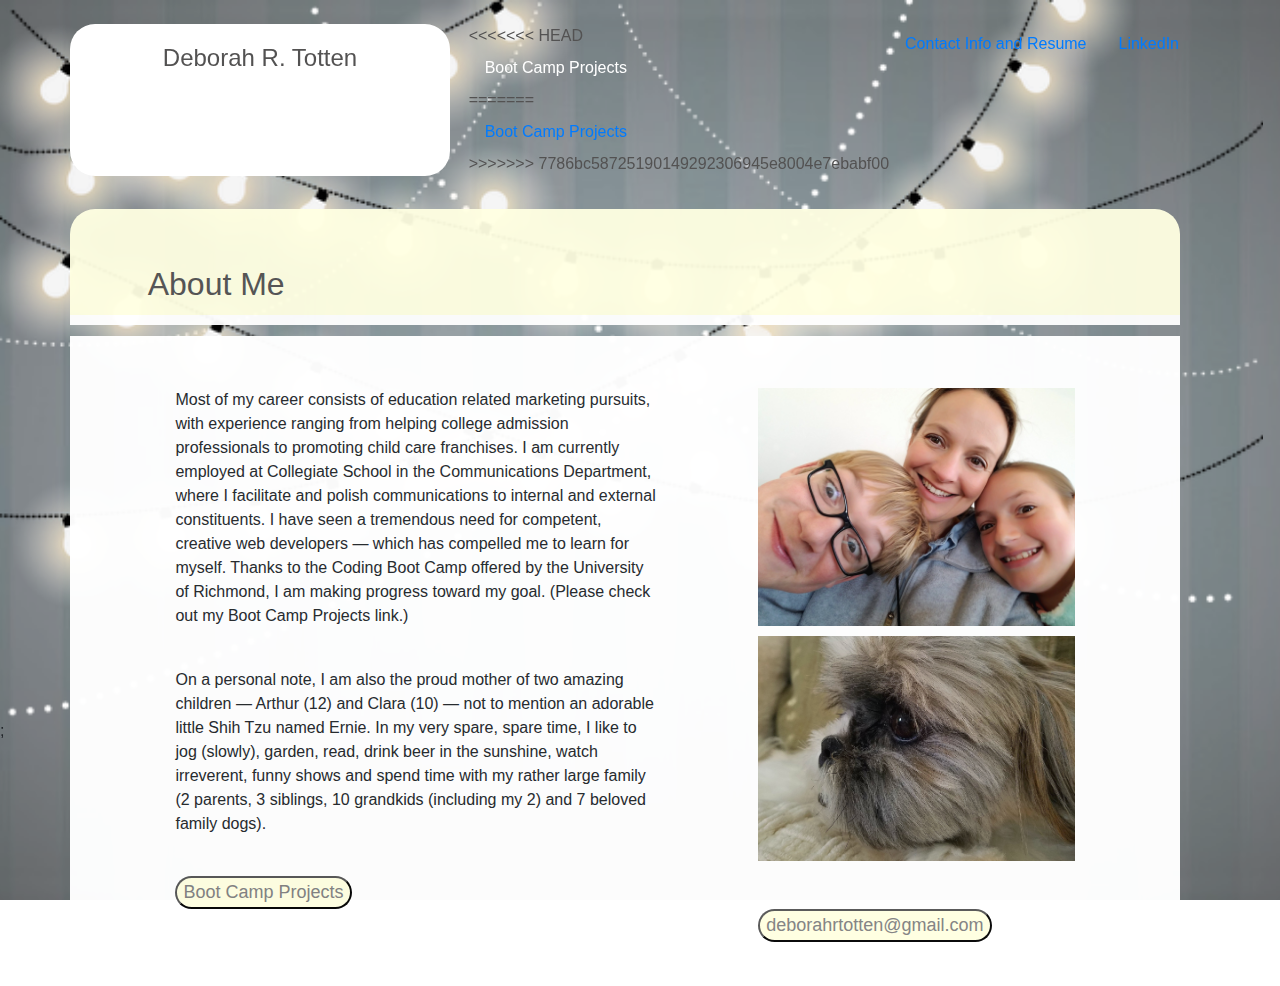
==== index.html @ e544d1cb "fixing" ====
<!DOCTYPE html>
<html>

<head>

        <link rel="stylesheet" href="https://stackpath.bootstrapcdn.com/bootstrap/4.1.1/css/bootstrap.min.css">
        <link rel="stylesheet" href="assets/style.css">
        <meta name="viewport" content="width=device-width, initial-scale=1">

</head>

<body>
        <div id="bg">
<<<<<<< HEAD
                <img src="assets/wallpaper3.jpg" alt="wallpaper3">
=======
                <img src="assets/wallpaper3.jpg" alt="wallpaper2">
>>>>>>> 7786bc58725190149292306945e8004e7ebabf00
        </div>
        <div id="lights">
                <img src="assets/kisspng-light-pattern-string-holiday-lights-5a6af66c08a171.7857933415169593400354.png" alt="lights" width="200%">;
        </div>
        <br>
        <div class="container">
                <div class="row">
                        <div id="h3" class="col-sm-4">
                                <h4>Deborah R. Totten</h4>
                        </div>
                        <br>
                        <div id="navbar" class="col-sm-8" style="font-family: 'Lucida Sans', 'Lucida Sans Regular', 'Lucida Grande', 'Lucida Sans Unicode', Geneva, Verdana, sans-serif">
                                <ul class="nav justify-content-end">
                                        <li class="nav-item">
<<<<<<< HEAD
                                                <a style="color:white" class="nav-link" href="https://wormielove.github.io/Bootstrap-Portfolio/portfolio.html">Boot Camp Projects</a>
=======
                                                <a class="nav-link" href="https://wormielove.github.io/Bootstrap-Portfolio/portfolio.html">Boot Camp Projects</a>
>>>>>>> 7786bc58725190149292306945e8004e7ebabf00
                                        </li>
                                        <li class="nav-item">
                                                <a class="nav-link" href="https://wormielove.github.io/Bootstrap-Portfolio/assets/Deb Resume.pdf">Contact Info and Resume</a>
                                        </li>
                                        <li class="nav-item">
                                                <a class="nav-link" href="https://www.linkedin.com/in/deborah-totten-05026611">LinkedIn</a>
                                        </li>
                                </ul>
                        </div>
                </div>
        </div>
        </div>
        <div id="background" class="container">
                <div id="me" class="row">
                        <h2>About Me</h2>
                </div>
                
                <div id="about-me" class="row clearfix">
                        
                        <div id="about-me" class=col-md-7>
                                <p> Most of my career consists of education related marketing pursuits, with experience ranging from helping
                                        college admission professionals to promoting child care franchises.
                                        I am currently employed at Collegiate School in the Communications Department, where I facilitate and polish
                                        communications to internal and external constituents. I have seen a tremendous need
                                        for competent, creative web developers — which has compelled me to learn for myself.
                                        Thanks to the Coding Boot Camp offered by the University of Richmond, I am making
                                        progress toward my goal. (Please check out my Boot Camp Projects link.)

                                </p>
                                <br>
                                <p>
                                        On a personal note, I am also the proud mother of two amazing children — Arthur (12) and Clara (10) — not to mention an
                                        adorable little Shih Tzu named Ernie. In my very spare, spare time, I like to jog
                                        (slowly), garden, read, drink beer in the sunshine, watch irreverent, funny shows and spend
                                        time with my rather large family (2 parents, 3 siblings, 10 grandkids (including my 2)
                                        and 7 beloved family dogs).</p>
                                <br>
                                <a href="https://wormielove.github.io/Bootstrap-Portfolio/portfolio.html">
                                <button id="project1">Boot Camp Projects</button>
                                </a>
                                <br>
                                
                        </div>
                        <div id="about-me" class=col-md-5>
                                <img id="me-and-kids" src="assets/me-and-kids.jpg" alt="me and kids" width="85%" class="responsive">
                                <img id="ernest" src="assets/ernest3.jpg" alt="ernest" width="85%" class="responsive">
                                <br>
                                <br>
                                <br>
                                <a href="mailto:deborahrtotten@gmail.com">
                                <button id="project1"> deborahrtotten@gmail.com </button>
                                </a>
                        </div>
                </div>
      
        </div>
</body>


</html>
---- assets/style.css ----
#bg {
    position: fixed; 
    top: -50%; 
    left: -50%; 
    width: 200%; 
    height: 200%;
    opacity: .7;
  }

  #bg img {
    position: absolute; 
    z-index: -1;
    top: 0; 
    left: 0; 
    right: 0; 
    bottom: 0; 
    margin: auto; 
    min-width: 50%;
    min-height: 50%;
  }

#lights {
    position: absolute;
    z-index: 1;
}

.container {
    width: 100%;
}

#h3 {
    background-color: white;
    font-family: 'Lucida Sans', 'Lucida Sans Regular', 'Lucida Grande', 'Lucida Sans Unicode', Geneva, Verdana, sans-serif;
    font-size: large;
    text-align: center;
    color: rgb(83, 82, 82);
    padding: 15px;
    padding-top: 20px;
    position: relative;
    z-index: 2;
    border-radius: 25px;
}

#background {
    width: 100%;
}

.nav-item {
    color: rgb(83, 82, 82);
    position: relative;
    z-index: 2;
}

.clearfix {
    overflow: auto;
}

h2 {
    font-family: 'Lucida Sans', 'Lucida Sans Regular', 'Lucida Grande', 'Lucida Sans Unicode', Geneva, Verdana, sans-serif;
    color: rgb(83, 82, 82);
    padding-bottom: 4px;
}

#me {
    background-color: rgb(255, 255, 226);
    position: relative;
    z-index: 2;
    padding-left: 7%;
    padding-right: 5%;
    padding-top: 5%;
    margin-top: 3%;
    opacity: .95;
    border-top-left-radius: 25px;
    border-top-right-radius: 25px;
    border-bottom: 10px;
    border-bottom-color: white;
    border-bottom-style: solid;
    /* margin-bottom: 5%; */
    width: 100%;
}
.responsive {
    width: 100%;
    height: auto;
}
#about-me {
    background-color: white;
    font-family: 'Lucida Sans', 'Lucida Sans Regular', 'Lucida Grande', 'Lucida Sans Unicode', Geneva, Verdana, sans-serif;
    font-size: medium;
    position: relative;
    padding-top: 2%;
    padding-left: 5%;
    padding-right: 5%;
    margin-top: 1%;
    /* float: left; */
    width: 100%;
    height: 650px;
    text-align: block;
    z-index: 2;
    opacity: .98;
    overflow: auto;
}

#me-and-kids {
    /* float: left; */
    margin-right: 2%;
    position: relative;
}

#note {
    text-align: center;
    color: gray;
    font-weight: bold;
}

#ernest {
    margin-top: 10px;
    /* position: relative;
    float: left; */
}
#links1 {
    text-align: center;
    color: gray;
    font-weight: bold;
}
#wontg {
    margin-top: 20px;
    position: relative;
}

#links {
    text-align: center;
}
#project1 {
    text-align: center;
    /* margin-left: 30%;
    margin-right: 30%; */
    align-content: center;
    font-size: large;
    border-radius: 25px;
    background-color: rgb(255, 255, 226);
    color: gray;
}
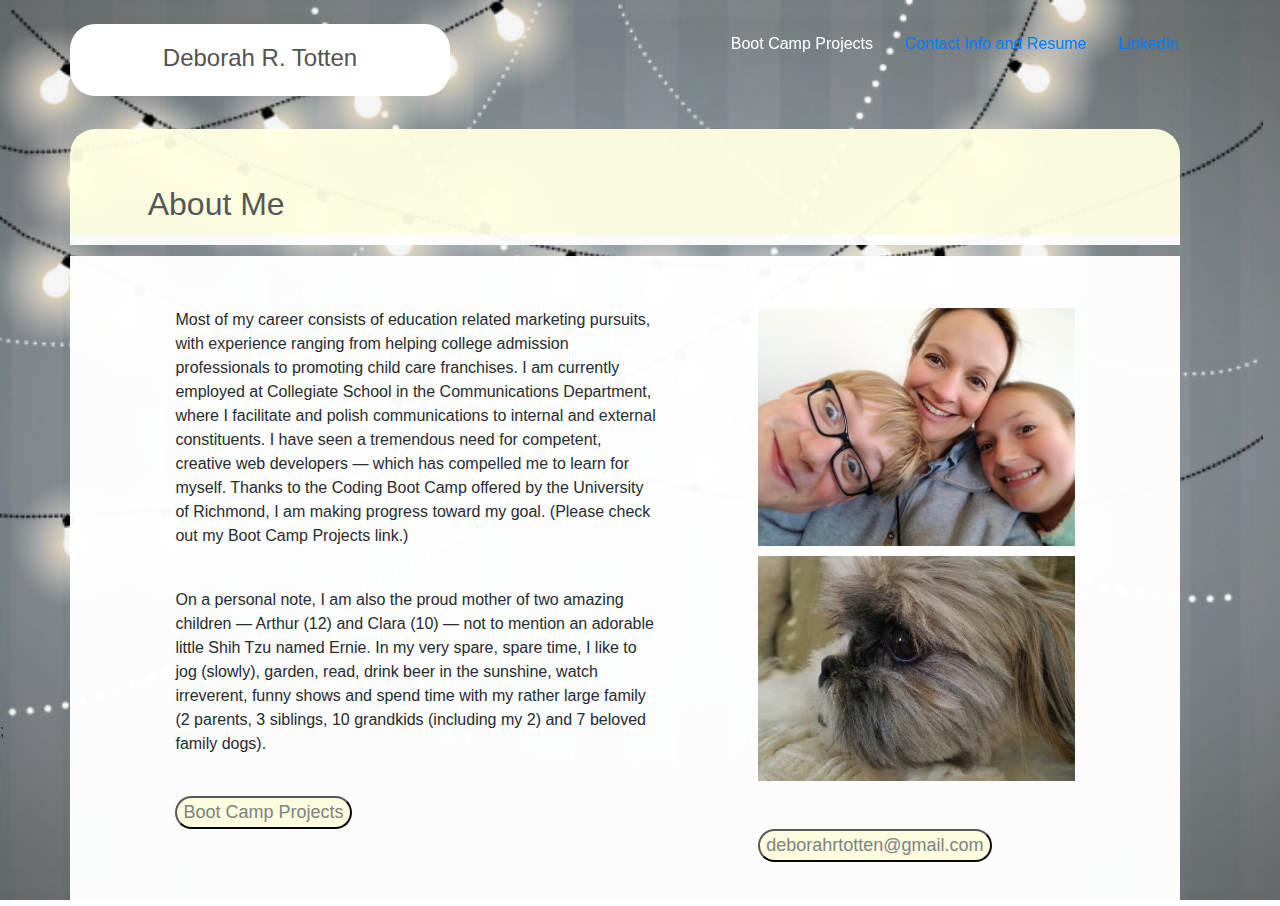
==== commit 63fd134e: "fixing color index.html" ====
--- a/index.html
+++ b/index.html
@@ -11,11 +11,7 @@
 
 <body>
         <div id="bg">
-<<<<<<< HEAD
                 <img src="assets/wallpaper3.jpg" alt="wallpaper3">
-=======
-                <img src="assets/wallpaper3.jpg" alt="wallpaper2">
->>>>>>> 7786bc58725190149292306945e8004e7ebabf00
         </div>
         <div id="lights">
                 <img src="assets/kisspng-light-pattern-string-holiday-lights-5a6af66c08a171.7857933415169593400354.png" alt="lights" width="200%">;
@@ -30,11 +26,7 @@
                         <div id="navbar" class="col-sm-8" style="font-family: 'Lucida Sans', 'Lucida Sans Regular', 'Lucida Grande', 'Lucida Sans Unicode', Geneva, Verdana, sans-serif">
                                 <ul class="nav justify-content-end">
                                         <li class="nav-item">
-<<<<<<< HEAD
                                                 <a style="color:white" class="nav-link" href="https://wormielove.github.io/Bootstrap-Portfolio/portfolio.html">Boot Camp Projects</a>
-=======
-                                                <a class="nav-link" href="https://wormielove.github.io/Bootstrap-Portfolio/portfolio.html">Boot Camp Projects</a>
->>>>>>> 7786bc58725190149292306945e8004e7ebabf00
                                         </li>
                                         <li class="nav-item">
                                                 <a class="nav-link" href="https://wormielove.github.io/Bootstrap-Portfolio/assets/Deb Resume.pdf">Contact Info and Resume</a>
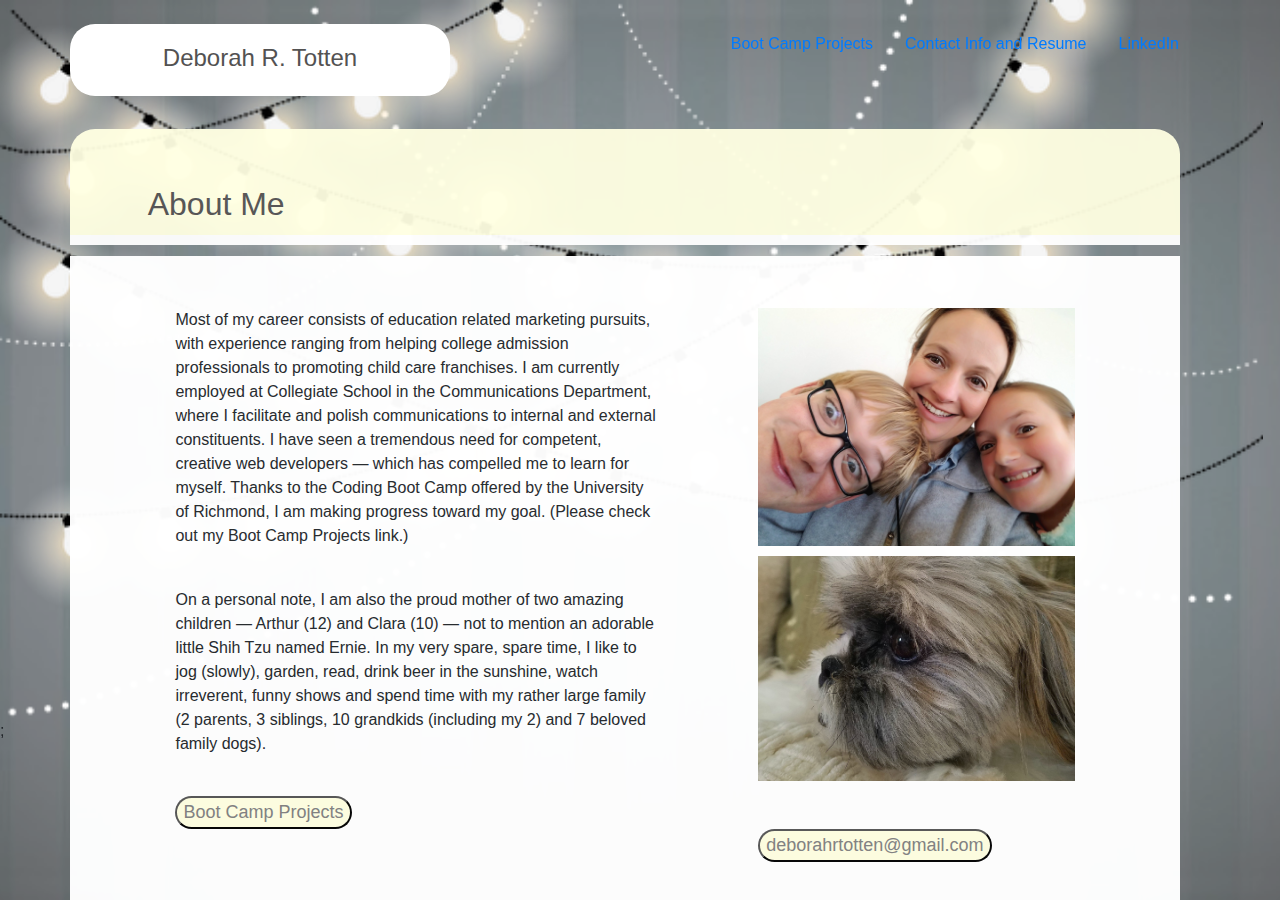
==== commit 1191e992: "updating navbar" ====
--- a/index.html
+++ b/index.html
@@ -23,10 +23,10 @@
                                 <h4>Deborah R. Totten</h4>
                         </div>
                         <br>
-                        <div id="navbar" class="col-sm-8" style="font-family: 'Lucida Sans', 'Lucida Sans Regular', 'Lucida Grande', 'Lucida Sans Unicode', Geneva, Verdana, sans-serif">
+                        <div id="navbar" class="col-sm-8" style="font-family: 'Lucida Sans', 'Lucida Sans Regular', 'Lucida Grande', 'Lucida Sans Unicode', Geneva, Verdana, sans-serif; color:white">
                                 <ul class="nav justify-content-end">
                                         <li class="nav-item">
-                                                <a style="color:white" class="nav-link" href="https://wormielove.github.io/Bootstrap-Portfolio/portfolio.html">Boot Camp Projects</a>
+                                                <a class="nav-link" href="https://wormielove.github.io/Bootstrap-Portfolio/portfolio.html">Boot Camp Projects</a>
                                         </li>
                                         <li class="nav-item">
                                                 <a class="nav-link" href="https://wormielove.github.io/Bootstrap-Portfolio/assets/Deb Resume.pdf">Contact Info and Resume</a>
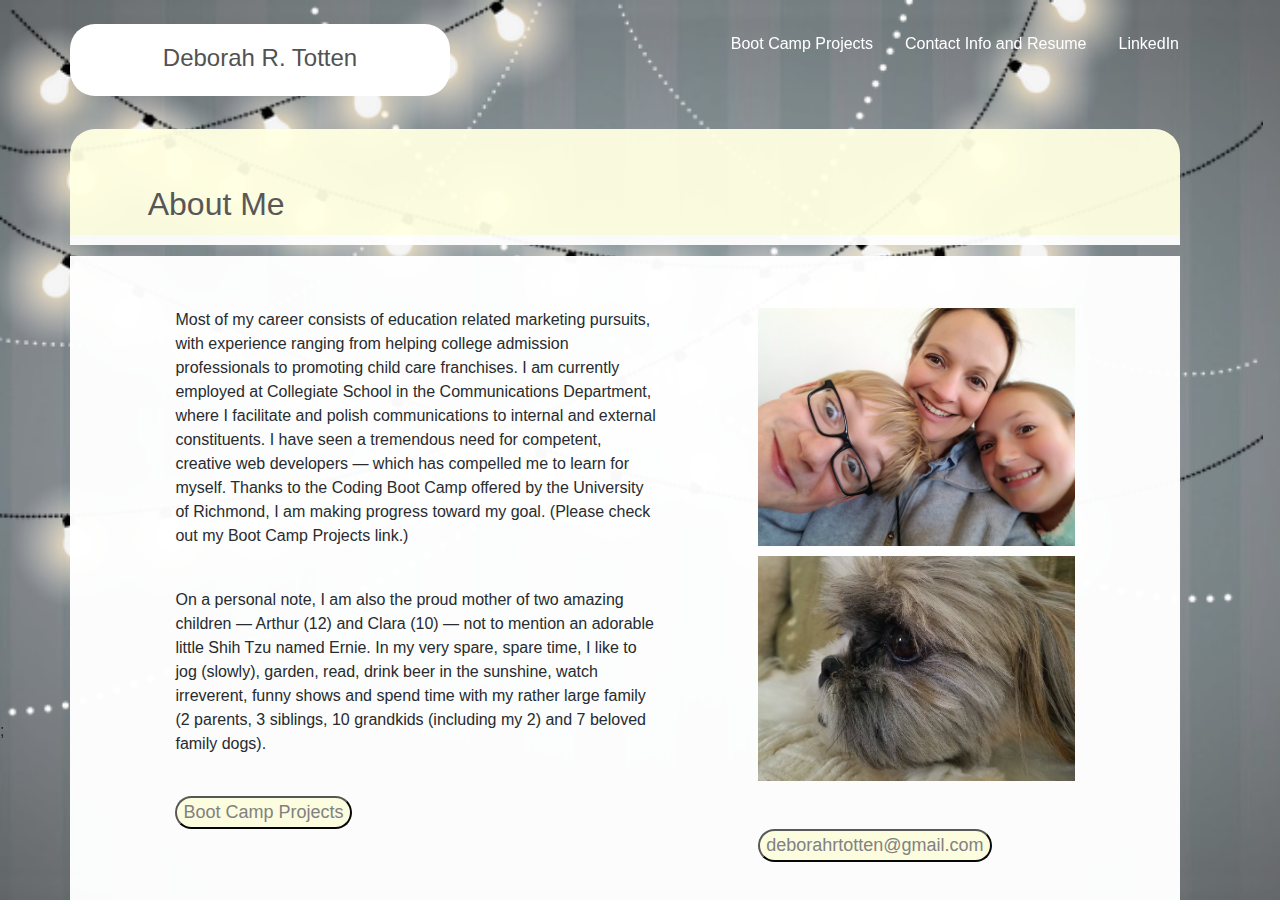
==== commit 7f9c0da6: "trying still" ====
--- a/index.html
+++ b/index.html
@@ -23,16 +23,16 @@
                                 <h4>Deborah R. Totten</h4>
                         </div>
                         <br>
-                        <div id="navbar" class="col-sm-8" style="font-family: 'Lucida Sans', 'Lucida Sans Regular', 'Lucida Grande', 'Lucida Sans Unicode', Geneva, Verdana, sans-serif; color:white">
+                        <div id="navbar" class="col-sm-8" style="font-family: 'Lucida Sans', 'Lucida Sans Regular', 'Lucida Grande', 'Lucida Sans Unicode', Geneva, Verdana, sans-serif">
                                 <ul class="nav justify-content-end">
                                         <li class="nav-item">
-                                                <a class="nav-link" href="https://wormielove.github.io/Bootstrap-Portfolio/portfolio.html">Boot Camp Projects</a>
+                                                <a style="color:white" class="nav-link" href="https://wormielove.github.io/Bootstrap-Portfolio/portfolio.html">Boot Camp Projects</a>
                                         </li>
                                         <li class="nav-item">
-                                                <a class="nav-link" href="https://wormielove.github.io/Bootstrap-Portfolio/assets/Deb Resume.pdf">Contact Info and Resume</a>
+                                                <a style="color:white" class="nav-link" href="https://wormielove.github.io/Bootstrap-Portfolio/assets/Deb Resume.pdf">Contact Info and Resume</a>
                                         </li>
                                         <li class="nav-item">
-                                                <a class="nav-link" href="https://www.linkedin.com/in/deborah-totten-05026611">LinkedIn</a>
+                                                <a style="color:white" class="nav-link" href="https://www.linkedin.com/in/deborah-totten-05026611">LinkedIn</a>
                                         </li>
                                 </ul>
                         </div>
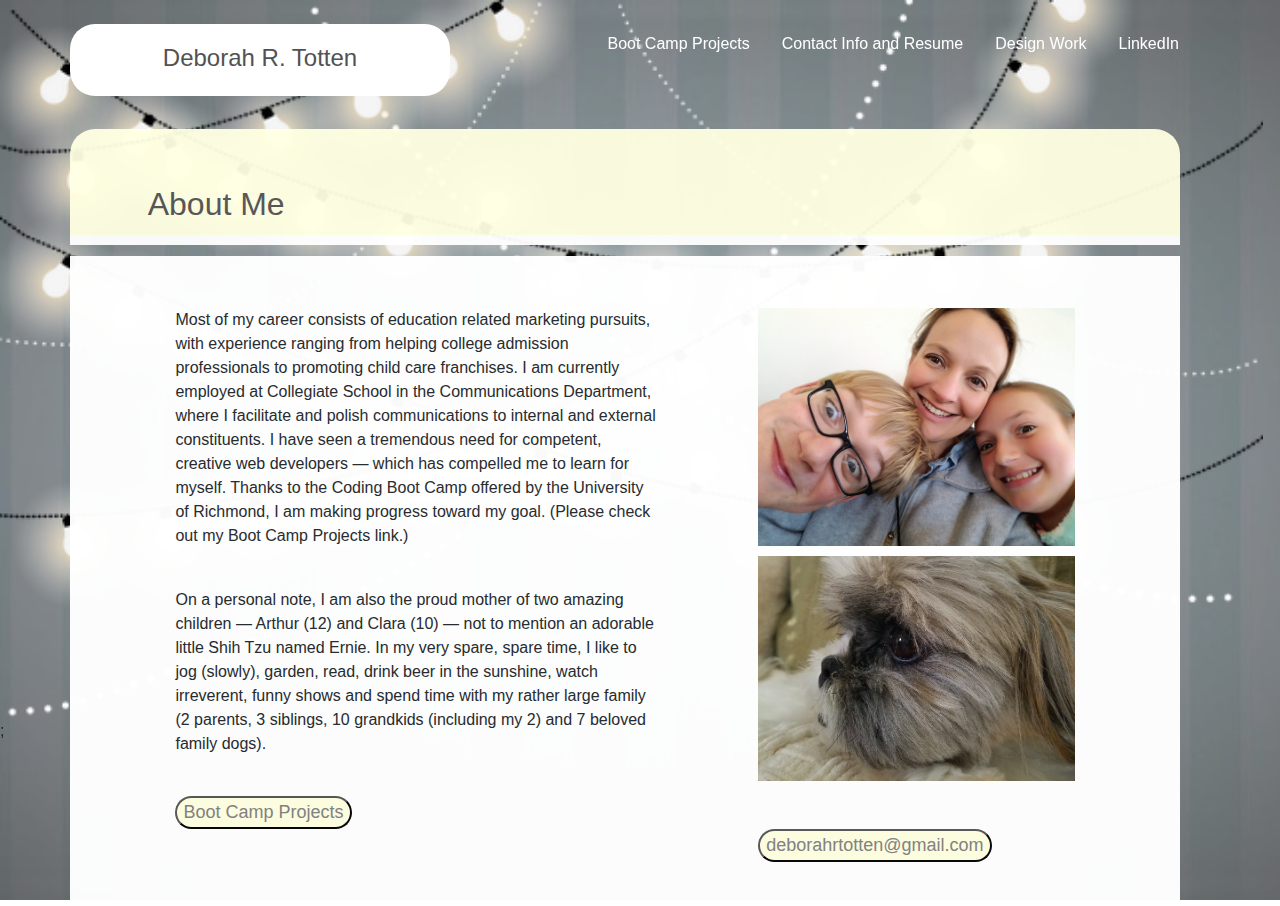
==== commit b1057032: "adding portfolio to index" ====
--- a/index.html
+++ b/index.html
@@ -30,6 +30,9 @@
                                         </li>
                                         <li class="nav-item">
                                                 <a style="color:white" class="nav-link" href="https://wormielove.github.io/Bootstrap-Portfolio/assets/Deb Resume.pdf">Contact Info and Resume</a>
+                                        </li>
+                                        <li class="nav-item">
+                                                <a style="color:white" class="nav-link" href="https://issuu.com/deborahtotten/docs/portfolio_slideshow">Design Work</a>
                                         </li>
                                         <li class="nav-item">
                                                 <a style="color:white" class="nav-link" href="https://www.linkedin.com/in/deborah-totten-05026611">LinkedIn</a>
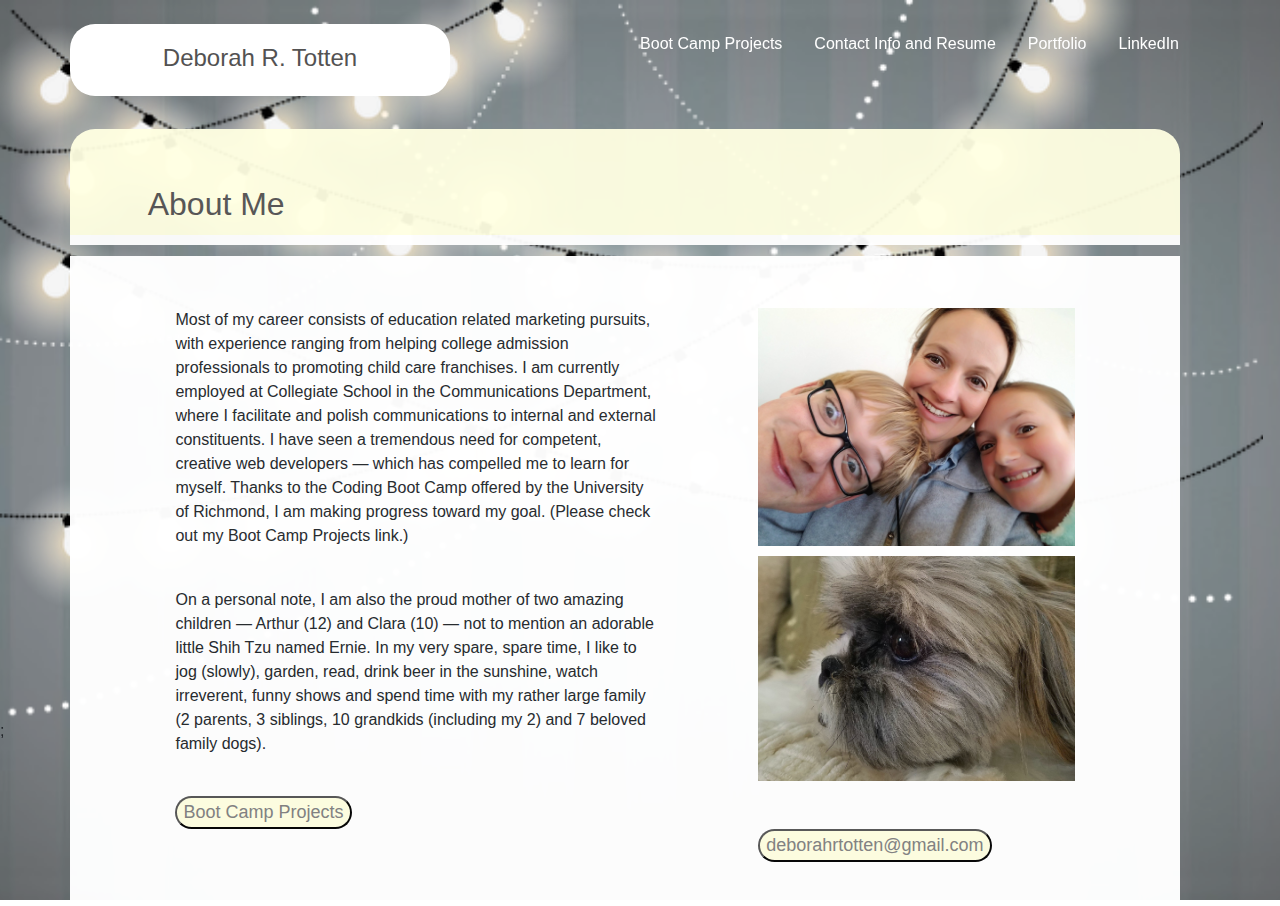
==== commit 1bdad836: "updating portfolio" ====
--- a/index.html
+++ b/index.html
@@ -32,7 +32,7 @@
                                                 <a style="color:white" class="nav-link" href="https://wormielove.github.io/Bootstrap-Portfolio/assets/Deb Resume.pdf">Contact Info and Resume</a>
                                         </li>
                                         <li class="nav-item">
-                                                <a style="color:white" class="nav-link" href="https://issuu.com/deborahtotten/docs/portfolio_slideshow">Design Work</a>
+                                                <a style="color:white" class="nav-link" href="https://issuu.com/deborahtotten/docs/portfolio_slideshow">Portfolio</a>
                                         </li>
                                         <li class="nav-item">
                                                 <a style="color:white" class="nav-link" href="https://www.linkedin.com/in/deborah-totten-05026611">LinkedIn</a>
